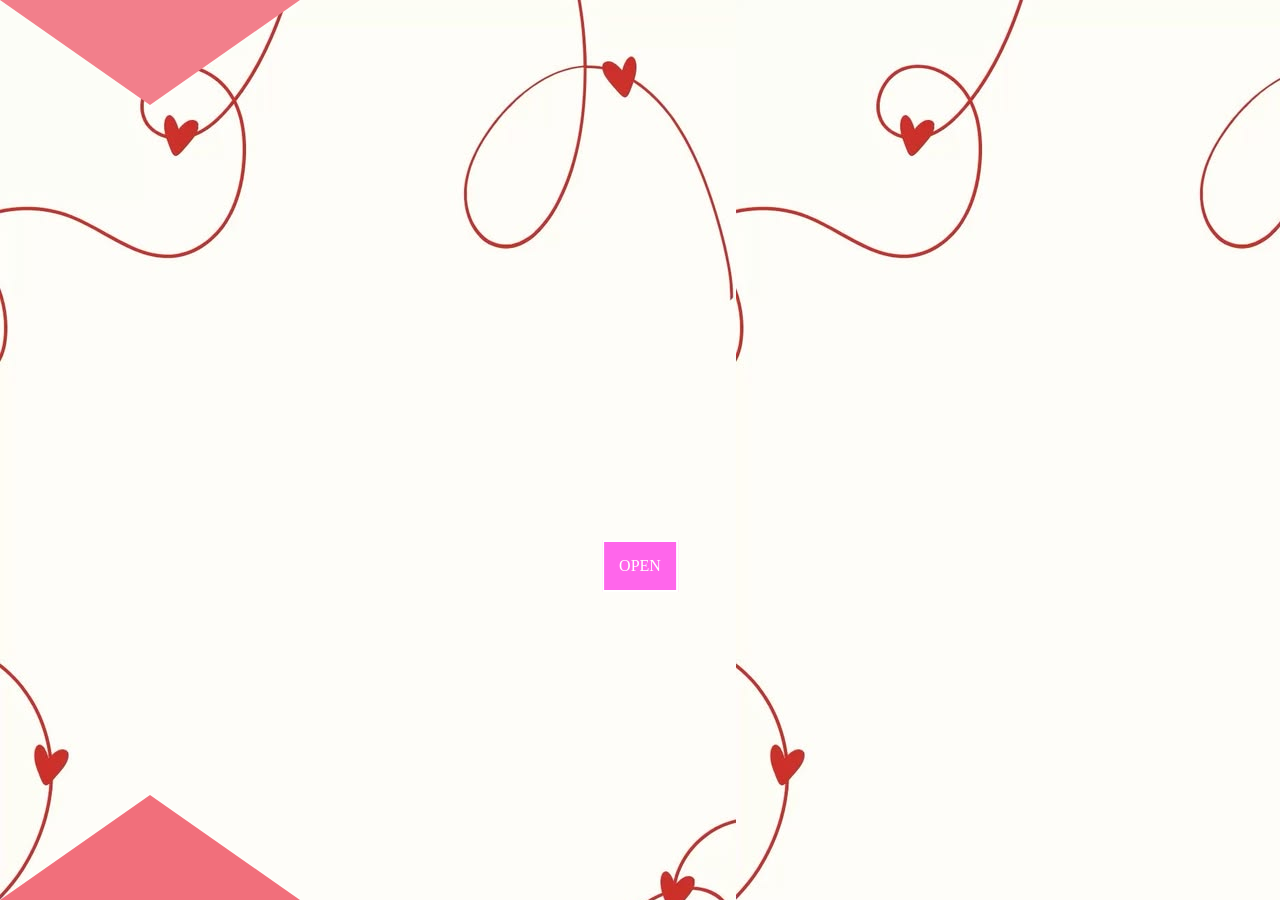
==== Home.html @ 5e56a691 "Add files via upload" ====
<!DOCTYPE html>
<html lang="en">
<head>
  <meta charset="UTF-8">
  <meta name="viewport" content="width=device-width, initial-scale=1.0">
  <title>Surat</title>
  <link rel="stylesheet" href="style.css"
</head>
<body>
  <style>
    body {
      background: url(bg.jpg);
    }
  </style>
  <div class="amplop">
  <div class="lipatan"></div>
  </div>

    <a href="index.html" class="button">OPEN</a>

</body>
</html>
---- style.css ----
* {
    margin: 0;
    padding: 0;
    box-sizing: border-box;
}

body {
    min-height: 100vh;
    background: #f935da;
    display: flex;
    justify-content: center;
    align-items: center;
    overflow: hidden;
}

/* Kertas */
.paper {
    position: relative;
    width: 85vw;
    max-width: 620px;
    height: 68vh;
    max-height: 680px;

    background:
      repeating-linear-gradient(
            to bottom,
            #e8e7dc 0px,
            #e8e7dc 29px,
            #d2d3ca 30px,
            #e8e7dc 31px
        );

    border-radius: 8px;
    transform: rotate(1.5deg);

    box-shadow:
        0 10px 40px rgba(255,255,255,0.08),
        inset 0 0 20px rgba(0,0,0,0.12);

    overflow: hidden;
}

/* Sedikit tekstur kertas */
.paper::after {
    content: "";
    position: absolute;
    inset: 0;

    background:
        repeating-linear-gradient(
            90deg,
            transparent 0px,
            rgba(0,0,0,0.015) 1px,
            transparent 3px
        );

    pointer-events: none;
}

/* Lubang sebelah kiri */
.holes {
    position: absolute;
    left: 10px;
    top: 18px;

    height: calc(100% - 36px);

    display: flex;
    flex-direction: column;
    justify-content: space-between;
}

.holes span {
    width: 15px;
    height: 15px;

    background: #050505;
    border-radius: 50%;

    box-shadow:
        inset 1px 1px 2px rgba(255,255,255,0.2),
        0 1px 2px rgba(0,0,0,0.5);
}

/* Tulisan */
.text {
    position: absolute;

    top: 42px;
    left: 80px;
    right: 30px;

    z-index: 2;
}

.text p {
    font-family: "Courier New", monospace;
    font-size: 15px;
    font-weight: bold;
    letter-spacing: 1px;
    line-height: 1.8;

    color: #171717;

    margin-bottom: 36px;
}

/* Membuat beberapa paragraf lebih menjorok */
.text p:nth-child(2) {
    margin-left: 10px;
    }
      height: 100vh;
  background: #f5eafa;
  display: flex;
  justify-content: center;
  align-items: center;
}

.amplop {
  position: relative;
  width: 300px;
  height: 190px;
  background: #ef9ba8;
  border-radius: 0 0 8px 8px;
  box-shadow: 0 8px 20px rgba(0,0,0,0.2);
  overflow: hidden;
}

/* Lipatan atas */
.lipatan {
  position: absolute;
  top: 0;
  left: 0;

  width: 0;
  height: 0;

  border-left: 150px solid transparent;
  border-right: 150px solid transparent;
  border-top: 105px solid #f27f8b;

  z-index: 2;
}

/* Lipatan depan */
.amplop::after {
  content: "";
  position: absolute;
  bottom: 0;
  left: 0;

  width: 0;
  height: 0;

  border-left: 150px solid transparent;
  border-right: 150px solid transparent;
  border-bottom: 105px solid #f16f7b;

  z-index: 3;
}


.button {
    position: absolute;
    top: 60%; /* atur naik/turun */
    left: 50%;
    transform: translateX(-50%);

  padding: 15px 15px;
    text-decoration: none;
    background: hwb(308 40% 0%);
  color: white;
    border: 2px double white;
    cursor: pointer;
  
}
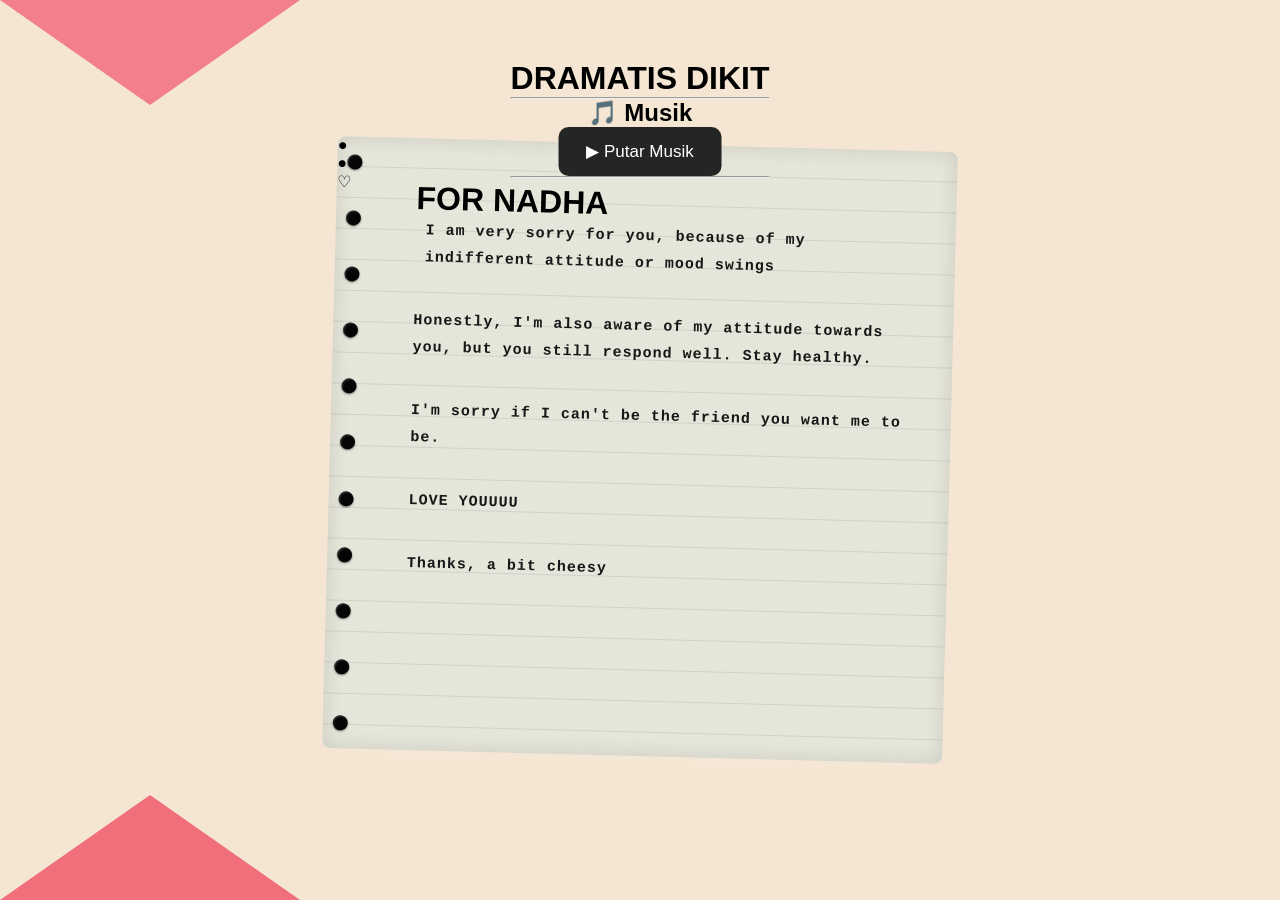
==== commit 06af3db5: "Add files via upload" ====
--- a/Home.html
+++ b/Home.html
@@ -19,4 +19,138 @@
     <a href="index.html" class="button">OPEN</a>
 
 </body>
+</html>
+
+<!DOCTYPE html>
+<html lang="id">
+<head>
+    <meta charset="UTF-8">
+    <meta name="viewport" content="width=device-width, initial-scale=1.0">
+    <title>Isi surat</title>
+    <link rel="stylesheet" href="style.css">
+</head>
+<style>
+  body {
+    margin: 0;
+    height: 100vh;
+    display: flex;
+    justify-content: center;
+    align-items: center;
+    background: #f5e6d3;
+    font-family: Arial, sans-serif;
+}
+
+.music-box {
+    position: absolute;
+    top: 60px; /* atur angka ini */
+    left: 50%;
+    transform: translateX(-50%);
+    text-align: center;
+    z-index: 10;
+}
+
+
+
+.music-title {
+    font-size: 28px;
+    font-weight: bold;
+    margin-bottom: 15px;
+}
+
+#btn {
+    border: none;
+    background: #252525;
+    color: white;
+    padding: 14px 28px;
+    border-radius: 10px;
+    font-size: 17px;
+}
+button:active {
+    transform: scale(0.95);
+}
+</style>
+<body>
+    
+          <div class="paper">
+
+        <!-- Lubang kertas -->
+        <div class="holes">
+            <span></span>
+            <span></span>
+            <span></span>
+            <span></span>
+            <span></span>
+            <span></span>
+            <span></span>
+            <span></span>
+            <span></span>
+            <span></span>
+            <span></span>
+        </div>
+
+        <!-- Isi tulisan -->
+        <div class="text">
+       <h1>FOR NADHA</h1>
+            <p>
+                I am very sorry for you, because of my indifferent attitude or mood swings
+            </p>
+
+            <p>
+                Honestly, I'm also aware of my attitude towards you, but you still respond well. Stay healthy.
+            </p>
+
+            <p>
+                I'm sorry if I can't be the friend you want me to be.
+            </p>
+
+            <p>
+                LOVE YOUUUU
+            </p>
+
+            <p>
+                Thanks, a bit cheesy
+            </p>
+
+        </div>
+
+        <!-- Hiasan kecil -->
+        <div class="doodle">
+            <div class="person one">●</div>
+            <div class="person two">●</div>
+            <span>♡</span>
+        </div>
+
+    </div>
+
+    <div class="music-box">
+      <h1>DRAMATIS DIKIT</h1>
+      <hr>
+        <h2>🎵 Musik</h2>
+      
+
+        <audio id="musik" loop>
+            <source src="song.mp3" type="audio/mpeg">
+        </audio>
+
+        <button onclick="toggleMusic()" id="btn">
+            ▶ Putar Musik
+        </button>
+      <hr>
+    </div>
+
+    <script>
+        const musik = document.getElementById("musik");
+        const btn = document.getElementById("btn");
+
+        function toggleMusic() {
+            if (musik.paused) {
+                musik.play();
+                btn.innerHTML = "⏸ Pause Musik";
+            } else {
+                musik.pause();
+                btn.innerHTML = "▶ Putar Musik";
+            }
+        }
+    </script>
+</body>
 </html>
